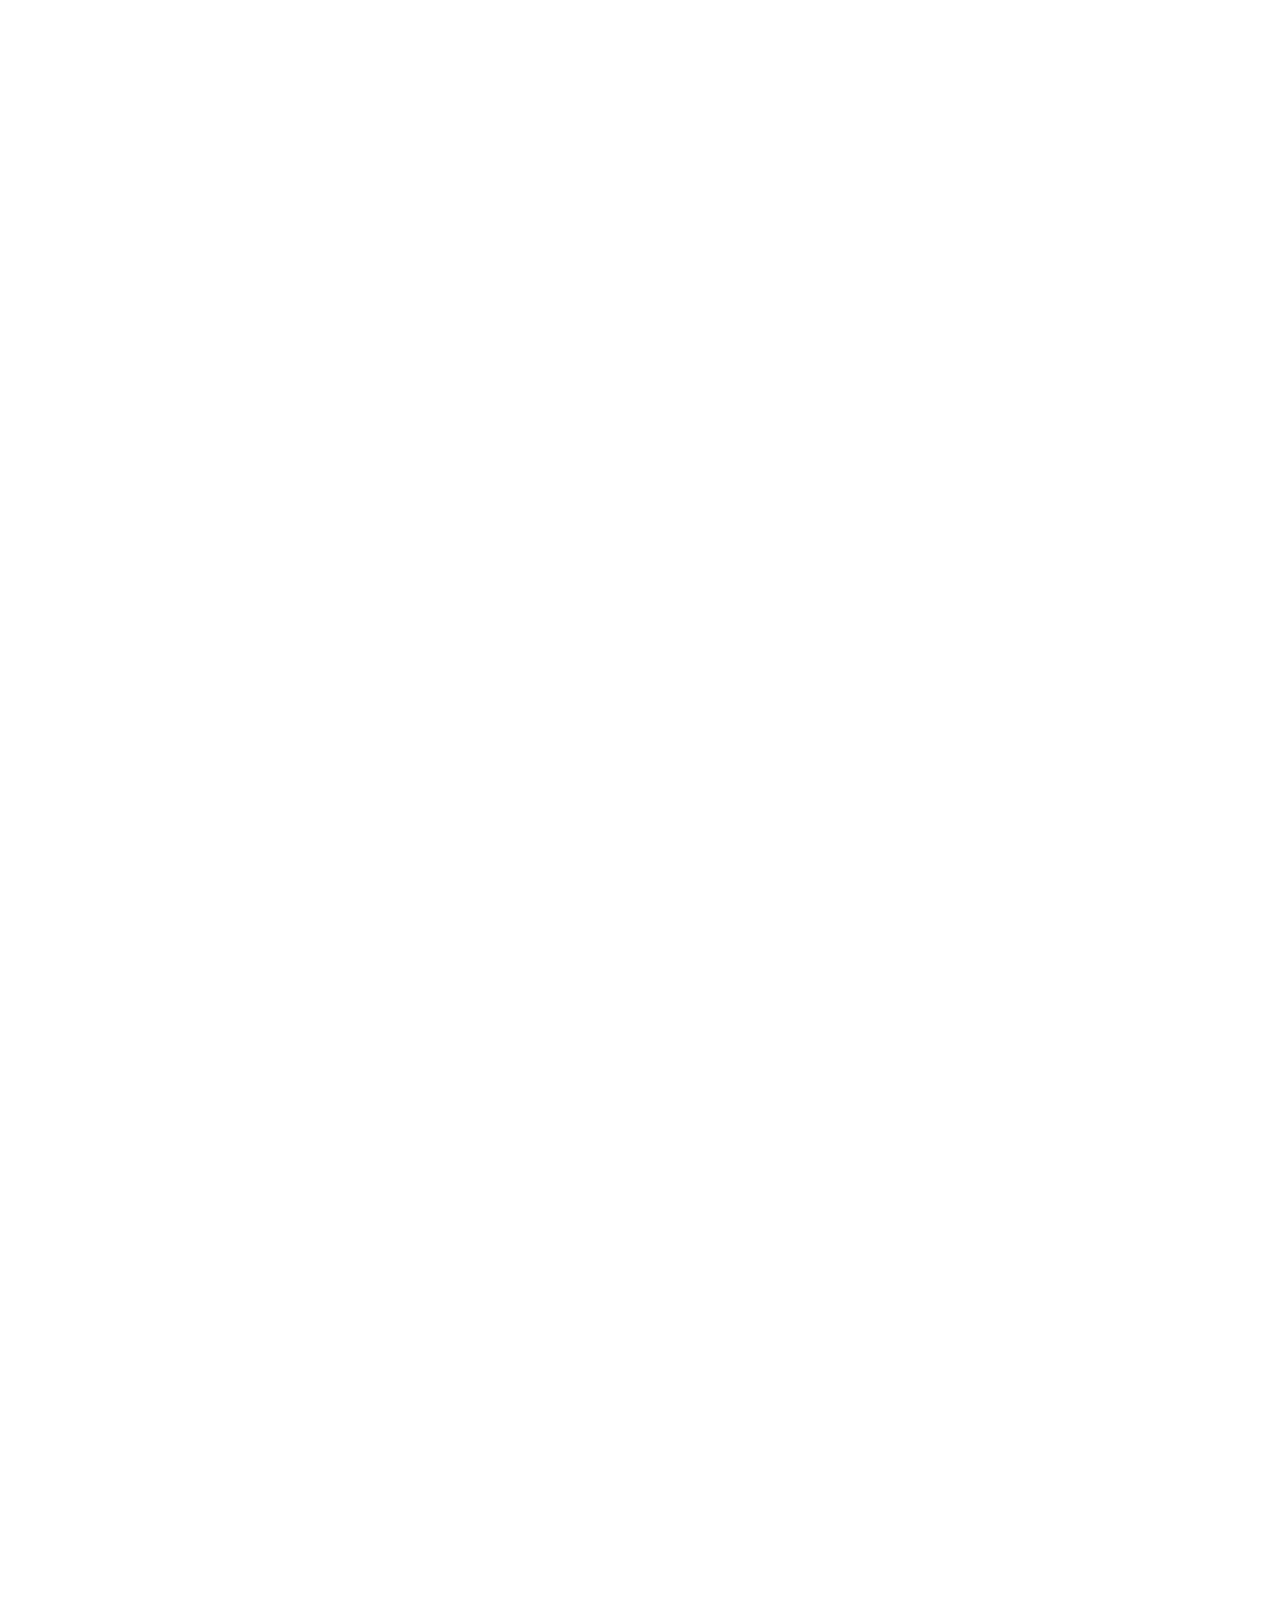
==== art.html @ 70c4bd0d "first batch! all website files for the dogteeth 2026 website as of today, august 19th, 2026" ====
<!DOCTYPE html>
<html>
  <head>
    <meta charset="UTF-8">
    <meta name="viewport" content="width=device-width, initial-scale=1.0">
    <title>My Page</title>
    <link href="/style.css" rel="stylesheet" type="text/css" media="all">
  </head>
  <body>
  </body>
</html>
---- style.css ----
/* aaaa */

h2 {text-align: left; font-size: 150%; margin: 0px; overflow-x: auto;}
p {margin: 0px; line-height: 120%; overflow-x: auto;}
h5 { margin: 0px; line-height: 100%; overflow-x: auto;}

body { margin: 0px; transform: rotate(0deg);
  background-color: white; color: rgba(0,0,0,0.7); font-family: "Nunito"; src: url(https://d0gteeeth.neocities.org/Nunito_Bold.ttf); box-sizing: border-box; background-position: 10% 0%;
  background-size: 100vw 100vh;
  background-image:url(https://d0gteeeth.neocities.org/assets/backgrounds/gradient2.jpg); }

body::before{ content: ""; position: fixed; z-index: -1; margin: auto;
top: -7%; left: -30%; width: 400%; height: 400vh; transform: rotate(4deg); 
background-image: url(https://d0gteeeth.neocities.org/assets/backgrounds/dogteethfragment2.png);  
}

a:link { color: #ffffff; }
a:visited { color: #ffffff; }
a:hover { color: #ffffff; }
a { target: _blank; }

.pink { background-color: rgba(246,105,187,0.9) }
.red { background-color: rgba(253,38,38,0.9) }
.yellow { background-color: rgba(243,217,46,0.9) }
.green { background-color: rgba(1,143,20,0.9) }
.lilac { background-color: rgba(154,138,235,0.9) }

/* handy-dandies */
.bordered { border: 0.8vh solid rgba(0,0,0,0.5); border-radius: 10px; }
.window { border-top: 3vh solid rgba(0,0,0,0.5); }

.container { display: flex; box-sizing: border-box;
  row-gap: 20px; column-gap: 20px; }

/* home page */
.base { display: flex;flex-direction: row; justify-content: center; align-items: center; margin: auto;
  width: 85%; height: 100vh; }

.base2 { display: flex;flex-direction: row; justify-content: center; align-items: center;
  width: 100%; height: 87%; padding-top: 2vh; gap: 10px;}

.sidecolumn { flex-direction: column; justify-content: space-evenly; align-items: center;
  width: 125px; height: 100%; row-gap: 10px;}
  
  .columnchunk { flex-direction: column; justify-content: space-evenly; align-items: center;
  width: 100%; row-gap: 10px; padding: 10px;}

.content { flex-direction: column; justify-content: space-between;
  width: 90%; height: 100%; margin: 0px;}
  
    .header { width: 100%; height: 17%; display: flex; justify-content: flex-start; }
      
        .alias {flex-basis: auto; justify-content: left; align-items: center; z-index: 5;
          width: 45%; height: 100%; }
        .aliasimage {width: 50.5vh; position: relative; transform: rotate(0deg); margin: auto; right: 5%; bottom: 5.5vh; opacity: 1;}
          
        .updates {justify-content: center;
          width: 30%; height: 100%;}
          
    .bulk { justify-content: center;
      width: 100%; height: 83%; }
      
        .directory { margin: auto; flex-basis: auto; justify-content: center; flex-direction: column;
          width: 40%; height: 100%; }
        .resume { flex-direction: column; justify-content: center;
          width: 60%; height: 100%;}
          
            .infobox {align-items: flex-start; flex-direction: column;
              width: 100%; height: 10%; row-gap: 0px; column-gap: 0px; flex-grow: 3;}
              
                .summary {flex-direction: row; justify-content: flex-start;
                  width: 100%; height: 5vh; row-gap: 0px; column-gap: 0px;}
                  
                    .titleshell {height: 100%; }
                    .summarytext { height: 100%; width: 100%; flex-grow: 4; align-items: center; display: flex;}
                    
                .feed { flex-basis: auto; flex-direction: column; position: relative;
                  width: 100%; height: 16vh; left: 3%; top: 10%; row-gap: 0px; column-gap: 0px; }
                    .tabbar { width: 100%; height: 20%; border-bottom: 3px solid rgba(0,0,0,0.5); }
                    .tabcontent { margin: 0.8vh; flex-direction: column; justify-content: space-between; display: flex;}

.title { position: relative; z-index: 3;
  height: 11vh; right: 10%; bottom: 3vh; opacity: 1;}

.title2 { position: relative; z-index: 3;
  height: 12vh; right: 10%; bottom: 4vh; opacity: 1;}
  
.icon { width: 88px; }

.flairshell {display: flex; justify-content: flex-end; height: 0px; width: 100%;}
.flair-right { position: relative; z-index: 4;
  scale: 110%; height: 15vh; transform: rotate(-7deg); opacity: 1; right: 6vw; top: 6vh;}

.frametop { align-self: flex-start; }
.framebottom { align-self: flex-end; width: 0%; display: block;}
.rectanglelist { flex-direction: column; justify-content: space-evenly; align-items: center;
  width: 100%; height: 100%; row-gap: 0px;}
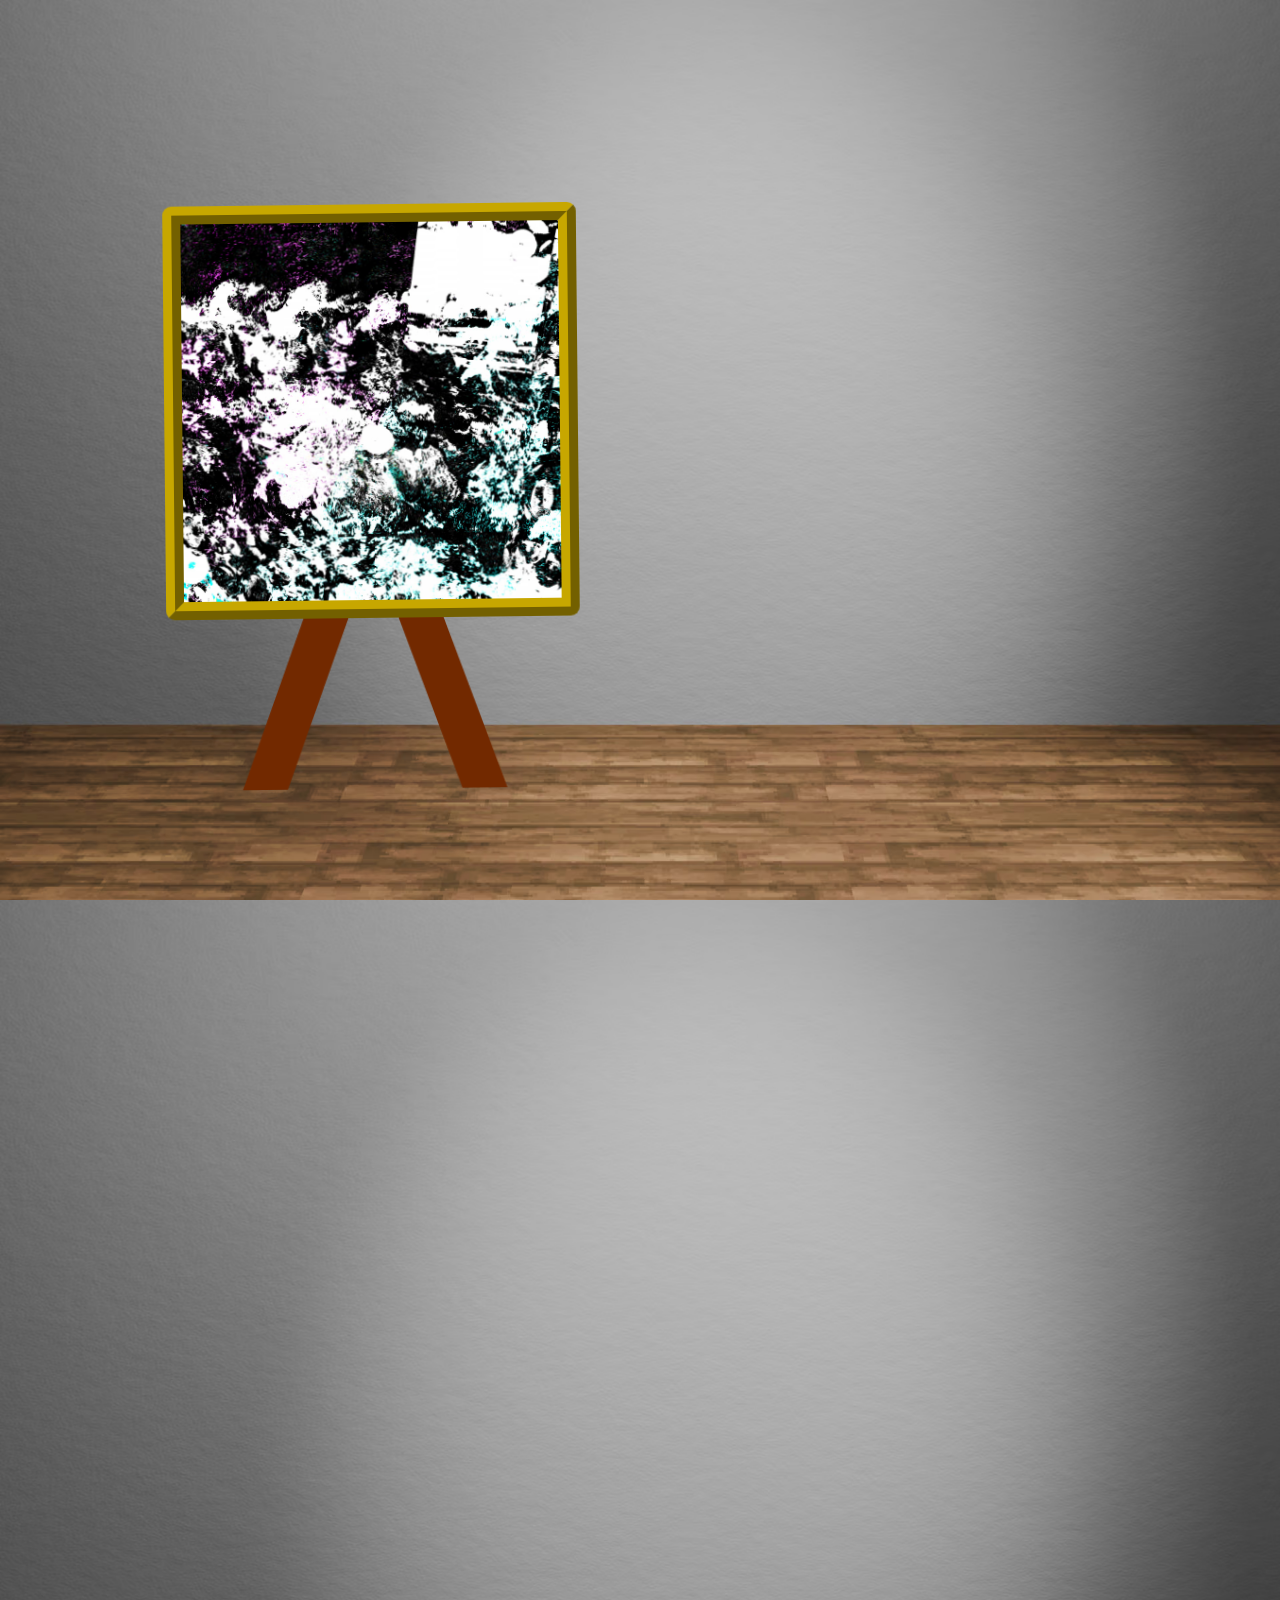
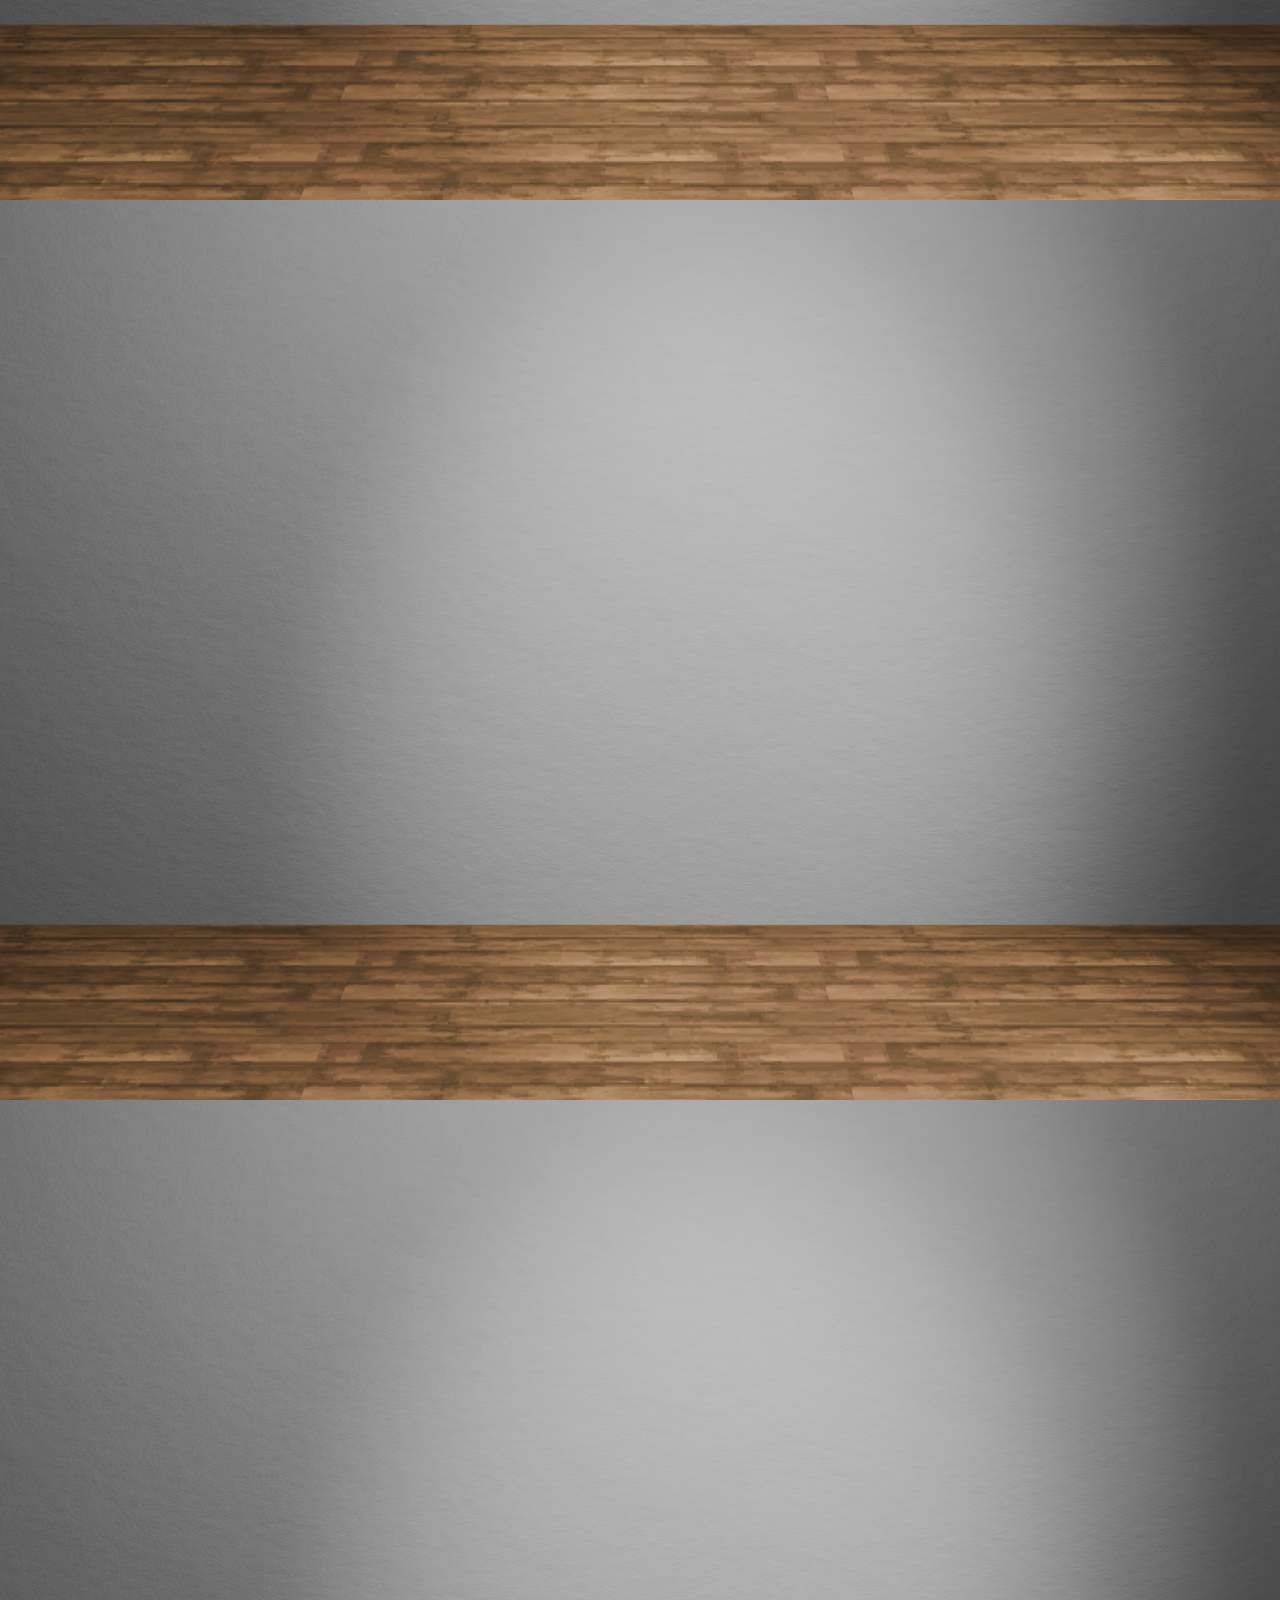
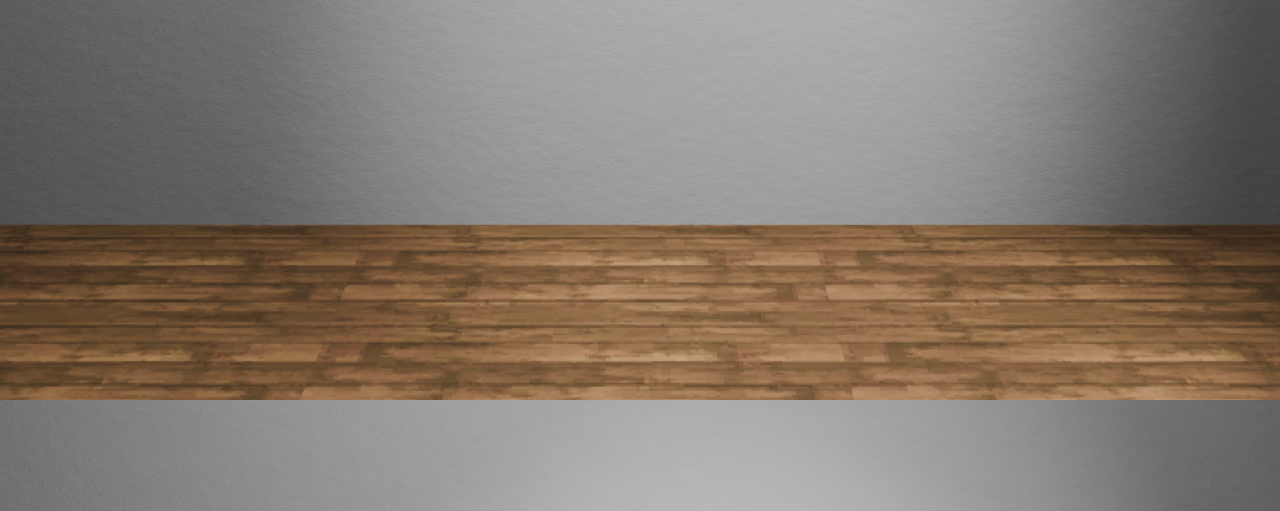
==== commit a3f816e6: "added most of the art files into the database, linked to the art page concept" ====
--- a/art.html
+++ b/art.html
@@ -1,11 +1,36 @@
 <!DOCTYPE html>
-<html>
+<html lang="en-us">
   <head>
     <meta charset="UTF-8">
     <meta name="viewport" content="width=device-width, initial-scale=1.0">
-    <title>My Page</title>
-    <link href="/style.css" rel="stylesheet" type="text/css" media="all">
+    <title>art // le galleria</title>
+    <link href="/newstyley.css" rel="stylesheet" type="text/css" media="all">
+    <link href="/assets/icons/favicon.png" rel="icon" type="text/css">
+    <style>body {background-position: center;} body::before {background-image: radial-gradient(rgba(0,0,0,0))}</style>
   </head>
-  <body>
+  <body onload="compileMusicEntries();" style="overflow: hidden; background-image: url(/assets/backgrounds/jadee-art-room.avif);">
+  
+  <div style="display: flex; height: 100vh;">
+  
+    <!-- 1 ( our main 4:3 viewport) -->
+    <div class="framey pageframe" style="flex-direction: column; color: rgba(0,0,0,0); ">
+
+      <div style="flex-grow: 1; width: 100%; display: flex; flex-direction: row; justify-content: space-evenly; align-items: center;">
+        <div style="aspect-ratio: 3 / 4; height: 95%; position: relative; top: 20%; display: flex; flex-direction: column; align-items: center; transform: rotate3d(4, -4, -1, 0.01turn)">
+          <div style="width: 46vh; display: flex; flex-direction: column; justify-content: center; align-items: center; margin-top: 3vh; z-index: 1; border: ridge 2vh #c7a700; border-radius: 1vh; box-sizing: border-box;">
+            <a style="width: 100%; display: flex;" href="https://mentholgrrl.neocities.org/art"><img style="width: 100%; aspect-ratio: 1 / 1;" src="assets/artworks/2023_11_29_seafoam.jpg"></a>
+          </div>
+          <div style="position: absolute; height: 50vh; width: 5vh; background-color: #722900; top: 24%; right: 40%; transform: skew(20deg); z-index: 0;"></div>
+          <div style="position: absolute; height: 50vh; width: 5vh; background-color: #722900; top: 24%; left: 40%; transform: skew(-20deg); z-index: 0;"></div>
+        </div>
+        
+        <div style="aspect-ratio: 3 / 4; height: 90%; box-sizing: border-box;"></div>
+      </div>
+      <div style="height: 18%; width: 100%; "></div>
+    </div>
+  </div>
+  
+  <script src="/data-entry/music-masterlist.js"></script>
+  <!-- <script src="/javahell/scripts/oneko.js"></script> -->
   </body>
 </html>
--- a/newstyley.css
+++ b/newstyley.css
@@ -0,0 +1,162 @@
+    /*  @  @  @@@@  @@@@  @@@@  @@@@  @@@@  @     @@@@  @@@@  */
+   /*  @  @  @  @  @  @    @   @  @  @  @  @     @     @     */
+  /*  @  @  @@@@  @@@     @   @@@@  @@@   @     @@@   @@@@  */
+ /*   @ @  @  @  @ @     @   @  @  @  @  @     @        @  */
+/*    @   @  @  @  @  @@@@  @  @  @@@@  @@@@  @@@@  @@@@  */
+
+:root {
+  /* box backgrounds! */
+  --musicbg: rgba(1,143,20,1);
+  --blogbg: rgba(246,105,187,1);
+  --morebg: rgba(243,217,46,1);
+  --heybg: rgba(253,38,38,1);
+  --spotlightbg: rgba(154,138,235,1);
+  --leftbarbg: rgba(154,138,235,1);
+  --updatesbg: rgba(243,217,46,1);
+  --rightbarbg: rgba(1,143,20,1);
+  --genericborder: rgba(0,0,0,0.4);
+  --typicalBorderWidth: 0.7vh;
+  --typicalDividerWidth: 0.35vh; }
+  
+/* inherents! */
+/*
+*/
+
+@font-face {
+  font-family: "Nunito"; src: url(/assets/Nunito-Bold.ttf);
+}
+
+body { font-family: "Nunito"; src: url(https://d0gteeeth.neocities.org/Nunito_Bold.ttf);
+  margin: 0px; transform: rotate(0deg);
+  background-color: white; color: rgba(0,0,0,0.7); box-sizing: border-box; background-position: 10% 0%;
+  background-size: 100vw 100vh;
+  background-image:url(https://d0gteeeth.neocities.org/assets/backgrounds/gradient2.jpg); }
+
+body::before{ content: ""; position: fixed; z-index: -1; margin: auto;
+  top: -7%; left: -30%; width: 400%; height: 400vh; transform: rotate(4deg); 
+  background-image: url(https://d0gteeeth.neocities.org/assets/backgrounds/dogteethfragment2.png);  
+}
+h1{margin: 0px; font-size: 2vh;}
+h2{margin: 0px; font-size: 1.6vh;}
+
+a:link { color: rgba(0,0,0,0.8); }
+a:visited { color: rgba(0,0,0,0.8); }
+a:hover { color: rgba(0,0,0,0.8); cursor: url("https://mentholgrrl.neocities.org/imageassets/grrl_cursor_v2.png"), pointer;}
+a { text-decoration: none;}
+
+/* generics */
+/*
+*/
+  
+/*generic frame setting. used as many layers*/
+.framey { position: relative; display: flex; justify-content: space-evenly;
+  border-radius: 10px; font-size: 1.8vh}
+  
+/*space between frames*/
+.gapy { gap: 1.5vh; }
+
+/*for the "outer" element of the visible frame, makes content inside feel like it fits*/
+.outerframe { box-sizing: border-box; flex-direction: column; justify-content: flex-start; 
+  border: var(--typicalBorderWidth) solid var(--genericborder); }
+.paddedframe { box-sizing: border-box; justify-content: flex-start; flex-direction: column;
+  padding: 1vh; gap: 1vh; }
+  
+/*makes element scrollable vertically*/
+.scrolly { overflow-y: auto; height: 95%; }
+
+/* cool fadeout on a scrolly */
+.fadey { position: absolute; background-position: center bottom; background-repeat: no-repeat; 
+  z-index: 2; top: 0; left: 0; width: 100%; height: 100%; background-size: 100% 5vh; pointer-events: none; }
+  
+.titleplate {
+  width: 100%; font-size: 1.5em; 
+  text-align: start; 
+  border-bottom: var(--typicalDividerWidth) solid var(--genericborder); border-radius: 0px; }
+  
+.candy { position: absolute; z-index: 2; }
+.hoverpop { transition: transform .1s; }
+.hoverpop:hover { -ms-transform: scale(1.05); -webkit-transform: scale(1.05); transform: scale(1.05); transition: transform 0.15s; }
+.title { width: 100%; } /* this is a nothing burger so they'll stop bitching at me. idr what this class was for */
+
+/* "template" for a 4/3 style page, like the homepage, or music. provides a canvas for the rest of the elements */
+.pageframe { height: 96vh; margin: auto; aspect-ratio: 4 / 3; justify-content: flex-start; box-sizing: border-box; }
+
+/* SPECIFI{"path":"/tauri/D/complex projects/dogteeth/2026 website rehaul/bitchimthatdog/newstyley.css"}CS */
+/*
+*/
+
+/* this is the row of buttons on the main page! the 88x31s */
+.buttons { width: 100%; display: flex; flex-direction: column; justify-content: flex-start; flex-wrap: wrap; margin-top: 0.4vh;}
+.buttons > div {display: flex; flex-direction: row; justify-content: space-evenly; flex-wrap: wrap;}
+.buttons > div > a {display: flex; width: 9.4vh; margin-bottom: 0.4vh;}
+.buttons > div > a > img { border: 0.3vh solid var(--genericborder); width: 100%; image-rendering: pixelated;}
+
+/* this is the tickbox on the theme switcher on the main page */
+.themebutton { flex-grow: 1; width: 100%; flex-direction: column; justify-content: space-evenly; }
+.themebutton > div { width: 100%; justify-content: flex-start; font-size: 13px; gap: 3%; }
+.themebutton > div > button { width: 2vh; aspect-ratio: 1 / 1; background: var(--genericborder); border: 0.4vh solid var(--genericborder);}
+.themebutton > div > span { font-size: 1.45vh; }
+
+/* button size for socials */
+.externalsbutton { height: 20%; display: flex; justify-content: center; align-items: center;
+transform: scale(1.00); transition: transform 0.2s; }
+.externalsbutton > img { height: 90%; }
+.externalsbutton:hover { transform: scale(1.10) rotate(-0.02turn); transition: transform 0.2s; }
+
+/* variables largely used in the music list generation script! very epic */
+.musiclist { padding: 0%; display: flex; flex-direction: column; justify-content: flex-start; height: 100%; border: inset 1vh rgba(208, 71, 109, 0.5); filter: brightness(103%) blur(0.4px) contrast(110%);}
+.musiclist > div { width: 100%; height: 18%; display: flex; flex-direction: column; }
+.musiclist > div > a { height: 100%; width: 100%; }
+    .musicEntryShell { height: 100%; display: flex; flex-direction: row; padding: 1.5%; box-sizing: border-box; border: 5px solid rgba(185, 64, 97, 1);
+                      border-bottom: 5px solid rgba(185, 64, 97, 0.8); border-top: 0; border-left: 0; border-right: 0;
+                      border-radius: 0; background-color: rgb(255,127,168); z-index: -1;}
+    .musicEntryShell:hover { -ms-transform: scale(1.01); -webkit-transform: scale(1.01); transform: scale(1.01); transition: transform 0.15s; }
+        .musicEntryText { width: 100%; display: flex; flex-direction: column; }
+            .musicEntryText > div { width: 100%; display: flex; flex-direction: column; }
+
+/* guidelines for the cute "TV" "LeapPad" shape on the music page! */
+.funborders { position: absolute; background-color: rgb(254,78,126); z-index: -1; border-radius: 100%; border: solid 0px rgb(254,78,126); box-sizing: border-box; background-image: url(/assets/backgrounds/plasticTexture4.jpg);}
+/*background-color: rgb(254,78,126); */
+
+/* the icons on the "& More!" section on the main page*/
+.miscmenu-icon { width: 30%; height: 100%; display: flex; transform: rotate(20deg); }
+.miscmenu-icon > a > img { width: 100%; }
+
+/*box in which an "update" in the updates bar is*/
+.update {
+  flex-direction: column; 
+  border-bottom: 2px solid var(--genericborder); border-radius: 0px;
+  box-sizing: border-box;
+  padding-top: 5px;
+  padding-bottom: 5px;
+  font-size: 14px; }
+.update > span { text-align: start; }
+.updateTimestamp { font-size: 1.15vh; }
+.updateText {font-size: 1.5vh;}
+
+/* code taken from "Button 91" off this website - https://getcssscan.com/css-buttons-examples // yeah it's been modified, but i still don't fully understand radial gradient shenanigans so idk bro */
+.plasticButton {
+  flex-grow: 1;
+  color: #fff;
+  width: 100%; padding: 10px 15px; font-size: 28px; font-family: "Nunito"; src: url(https://d0gteeeth.neocities.org/Nunito_Bold.ttf);
+  border: 0; border-radius: 100% 50%;
+  background-color: rgb(255,127,168);
+  background-image: radial-gradient(93% 87% at 87% 89%, rgba(0, 0, 0, 0.03) 0%, transparent 86.18%), radial-gradient(66% 66% at 26% 20%, rgba(255, 255, 255, 0.2) 0%, rgba(255, 255, 255, 0) 69.79%, rgba(255, 255, 255, 0) 100%);
+  box-shadow: inset -3px -3px 9px rgba(255, 255, 255, 0.1), inset 0px 3px 9px rgba(255, 255, 255, 0.1), inset 0px 1px 1px rgba(255, 255, 255, 0.1), inset 0px -8px 36px rgba(0, 0, 0, 0.2), inset 0px 1px 5px rgba(255, 255, 255, 0.2), 2px 2px 10px rgba(0, 0, 0, 0.3);
+  user-select: none; -webkit-user-select: none; touch-action: manipulation; cursor: pointer;
+}
+  
+.cautiontape{ pointer-events: none; position: fixed; width: 700vh; height: 15vh; background-image: repeating-linear-gradient(60deg, var(--blogbg) 0 1%, black 0 2%); z-index: 10; }
+.cautionDisclaimer { position: fixed; width: 50vw; height: 75vh; padding: 3%; transform: translate(50%, 18%); z-index: 10; 
+ text-align: center; display: flex; flex-direction: column; justify-content: center; align-items: center; 
+ background-color: var(--blogbg); border: calc(var(--typicalBorderWidth)*3) solid black; }
+@media screen and (max-width:1050px) {
+.cautionDisclaimer { width: 80vw; padding: 3%; transform: translate(14%, 18%); 
+  border: calc(var(--typicalBorderWidth)*3) solid black; }
+}
+@media screen and (max-width:460px) {
+.cautionDisclaimer { height: 90vh; padding: 3%; transform: translate(14%, 6%); 
+  border: calc(var(--typicalBorderWidth)*3) solid black; }
+}
+
+
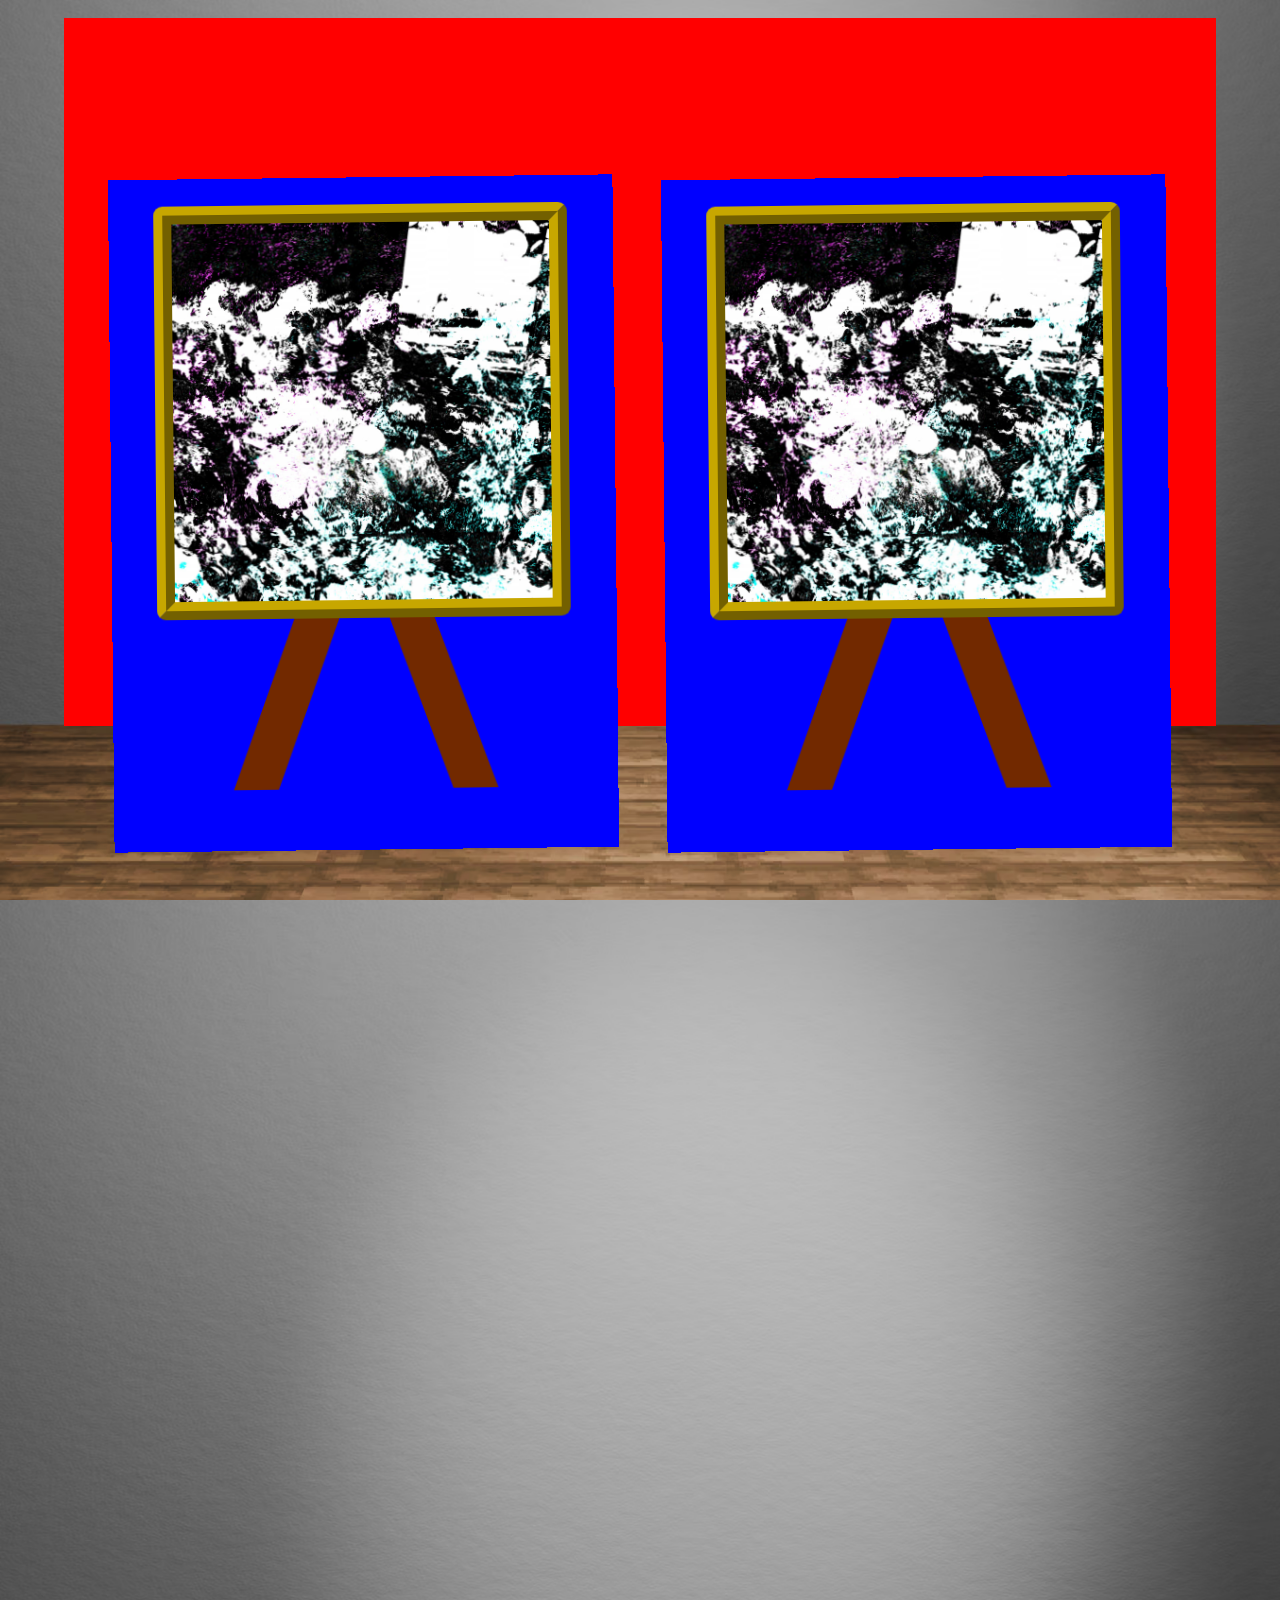
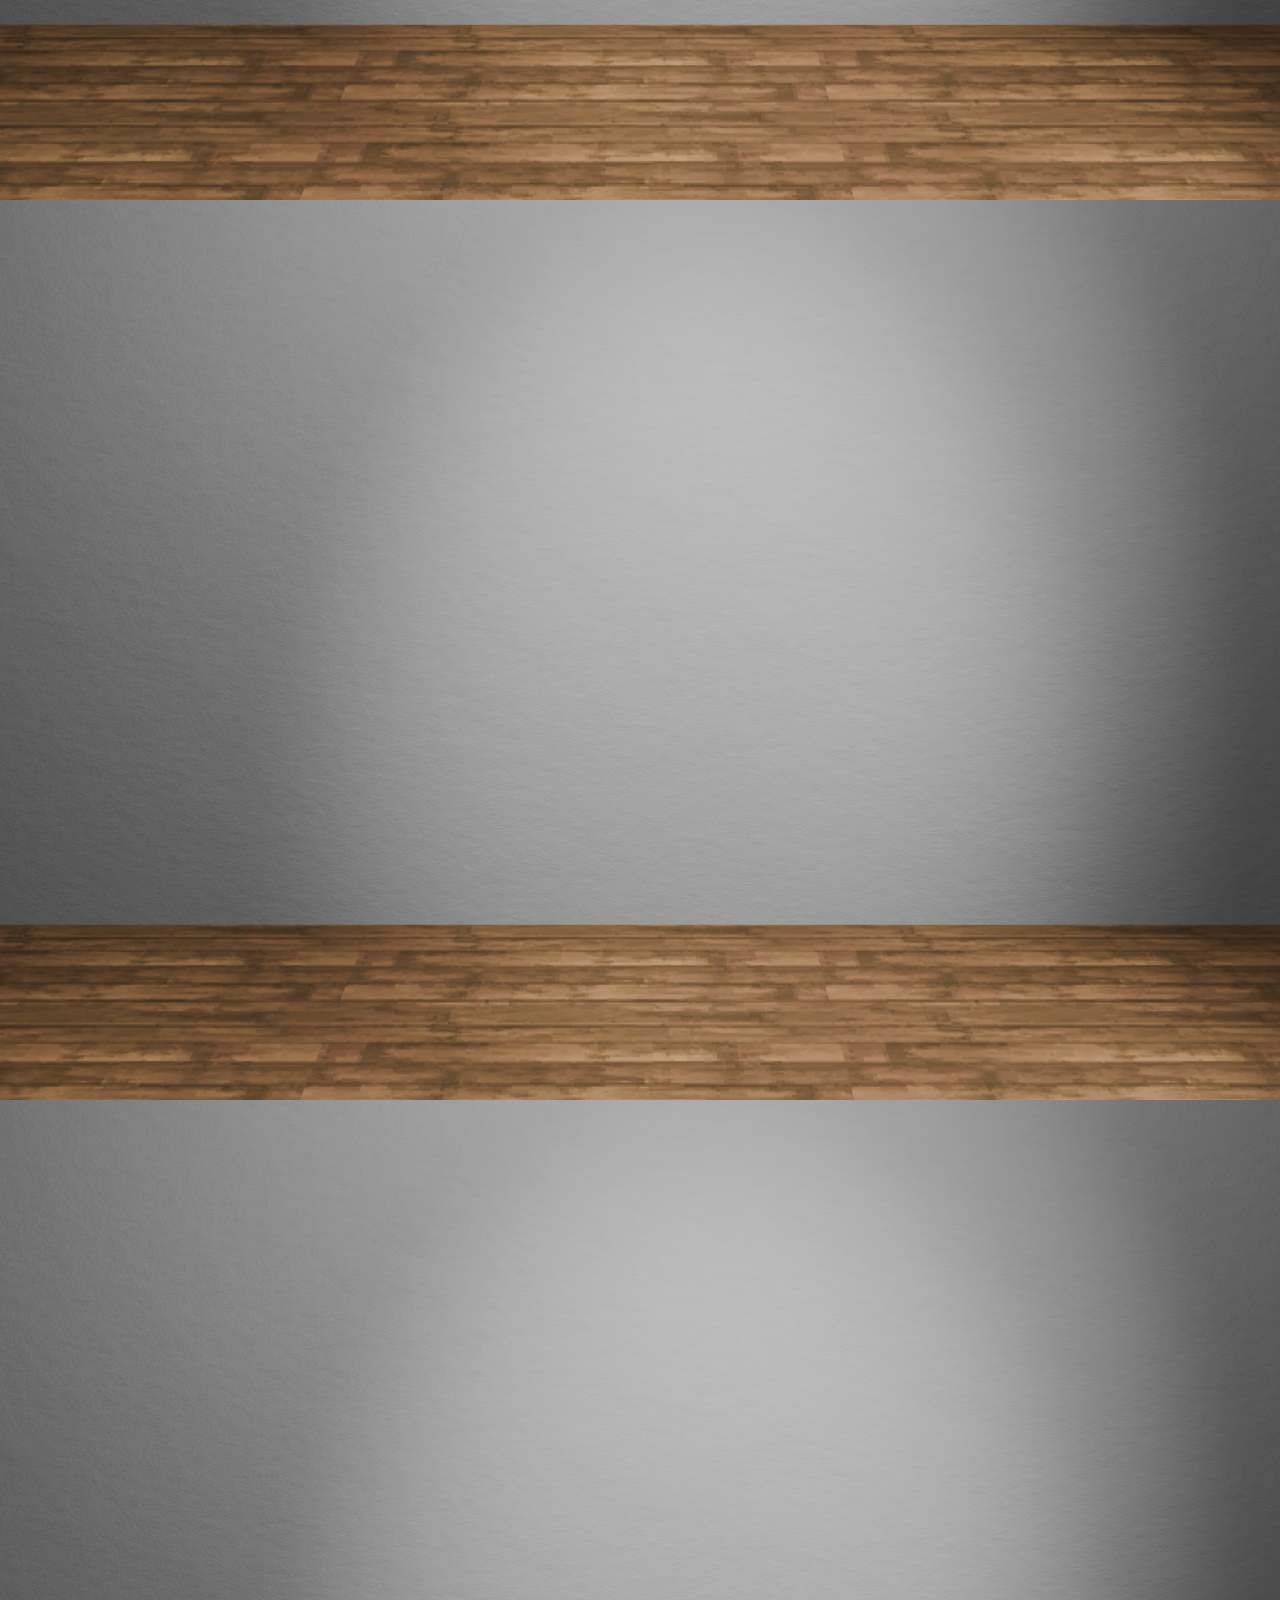
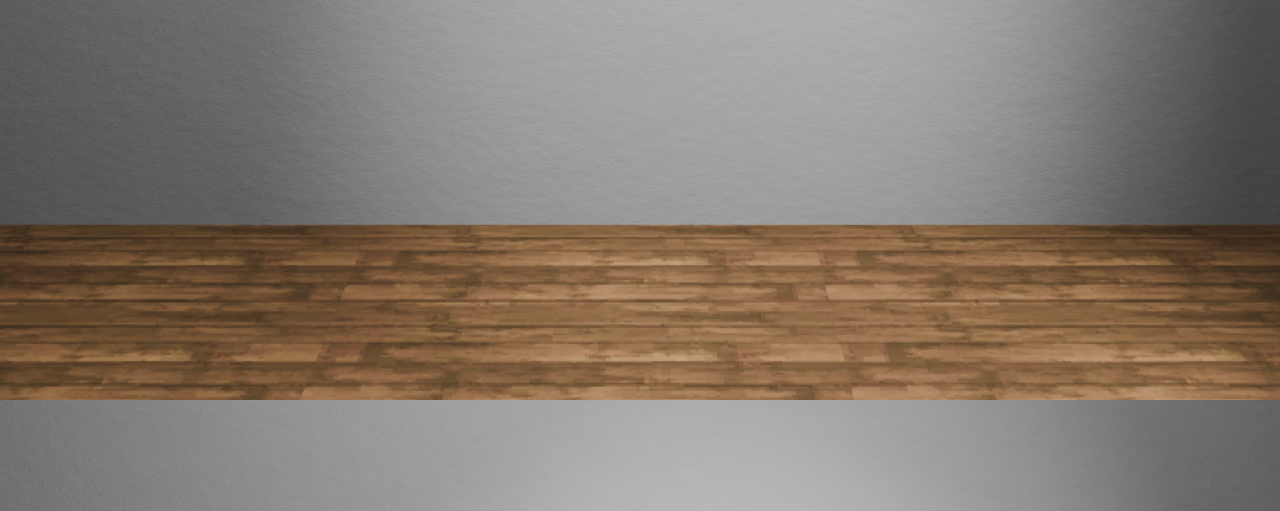
==== commit 0816f7f3: "basic maintenance before buelfest time" ====
--- a/art.html
+++ b/art.html
@@ -12,21 +12,31 @@
   
   <div style="display: flex; height: 100vh;">
   
-    <!-- 1 ( our main 4:3 viewport) -->
-    <div class="framey pageframe" style="flex-direction: column; color: rgba(0,0,0,0); ">
+    <!--a sort of um. section? sure!!! this will slide around on the carousel-->
+    <div class="framey" style="width: 100vw; margin: auto;">
+      <!-- our main 4:3 viewport -->
+      <div class="framey pageframe" style="flex-direction: column; color: rgba(0,0,0,0); ">
 
-      <div style="flex-grow: 1; width: 100%; display: flex; flex-direction: row; justify-content: space-evenly; align-items: center;">
-        <div style="aspect-ratio: 3 / 4; height: 95%; position: relative; top: 20%; display: flex; flex-direction: column; align-items: center; transform: rotate3d(4, -4, -1, 0.01turn)">
-          <div style="width: 46vh; display: flex; flex-direction: column; justify-content: center; align-items: center; margin-top: 3vh; z-index: 1; border: ridge 2vh #c7a700; border-radius: 1vh; box-sizing: border-box;">
-            <a style="width: 100%; display: flex;" href="https://mentholgrrl.neocities.org/art"><img style="width: 100%; aspect-ratio: 1 / 1;" src="assets/artworks/2023_11_29_seafoam.jpg"></a>
+        <div style="flex-grow: 1; width: 100%; display: flex; flex-direction: row; justify-content: space-evenly; align-items: center; background-color: red;">
+          <div style="aspect-ratio: 3 / 4; height: 95%; position: relative; top: 20%; display: flex; flex-direction: column; align-items: center; transform: rotate3d(4, -4, -1, 0.01turn); background-color: blue;">
+            <div style="width: 46vh; display: flex; flex-direction: column; justify-content: center; align-items: center; margin-top: 3vh; z-index: 1; border: ridge 2vh #c7a700; border-radius: 1vh; box-sizing: border-box;">
+              <a style="width: 100%; display: flex;" href="https://mentholgrrl.neocities.org/art"><img style="width: 100%; aspect-ratio: 1 / 1;" src="assets/artworks/2023_11_29_seafoam.jpg"></a>
+            </div>
+            <div style="position: absolute; height: 50vh; width: 5vh; background-color: #722900; top: 24%; right: 40%; transform: skew(20deg); z-index: 0;"></div>
+            <div style="position: absolute; height: 50vh; width: 5vh; background-color: #722900; top: 24%; left: 40%; transform: skew(-20deg); z-index: 0;"></div>
           </div>
-          <div style="position: absolute; height: 50vh; width: 5vh; background-color: #722900; top: 24%; right: 40%; transform: skew(20deg); z-index: 0;"></div>
-          <div style="position: absolute; height: 50vh; width: 5vh; background-color: #722900; top: 24%; left: 40%; transform: skew(-20deg); z-index: 0;"></div>
+
+          <div style="aspect-ratio: 3 / 4; height: 95%; position: relative; top: 20%; display: flex; flex-direction: column; align-items: center; transform: rotate3d(4, -4, -1, 0.01turn); background-color: blue;">
+            <div style="width: 46vh; display: flex; flex-direction: column; justify-content: center; align-items: center; margin-top: 3vh; z-index: 1; border: ridge 2vh #c7a700; border-radius: 1vh; box-sizing: border-box;">
+              <a style="width: 100%; display: flex;" href="https://mentholgrrl.neocities.org/art"><img style="width: 100%; aspect-ratio: 1 / 1;" src="assets/artworks/2023_11_29_seafoam.jpg"></a>
+            </div>
+            <div style="position: absolute; height: 50vh; width: 5vh; background-color: #722900; top: 24%; right: 40%; transform: skew(20deg); z-index: 0;"></div>
+            <div style="position: absolute; height: 50vh; width: 5vh; background-color: #722900; top: 24%; left: 40%; transform: skew(-20deg); z-index: 0;"></div>
+          </div>
+
         </div>
-        
-        <div style="aspect-ratio: 3 / 4; height: 90%; box-sizing: border-box;"></div>
+        <div style="height: 18%; width: 100%; "></div>
       </div>
-      <div style="height: 18%; width: 100%; "></div>
     </div>
   </div>
   
--- a/newstyley.css
+++ b/newstyley.css
@@ -89,7 +89,8 @@
 .buttons { width: 100%; display: flex; flex-direction: column; justify-content: flex-start; flex-wrap: wrap; margin-top: 0.4vh;}
 .buttons > div {display: flex; flex-direction: row; justify-content: space-evenly; flex-wrap: wrap;}
 .buttons > div > a {display: flex; width: 9.4vh; margin-bottom: 0.4vh;}
-.buttons > div > a > img { border: 0.3vh solid var(--genericborder); width: 100%; image-rendering: pixelated;}
+.buttons > div > a > img { border: 0.3vh solid var(--genericborder); width: 100%;}
+/*image-rendering: pixelated;*/
 
 /* this is the tickbox on the theme switcher on the main page */
 .themebutton { flex-grow: 1; width: 100%; flex-direction: column; justify-content: space-evenly; }
